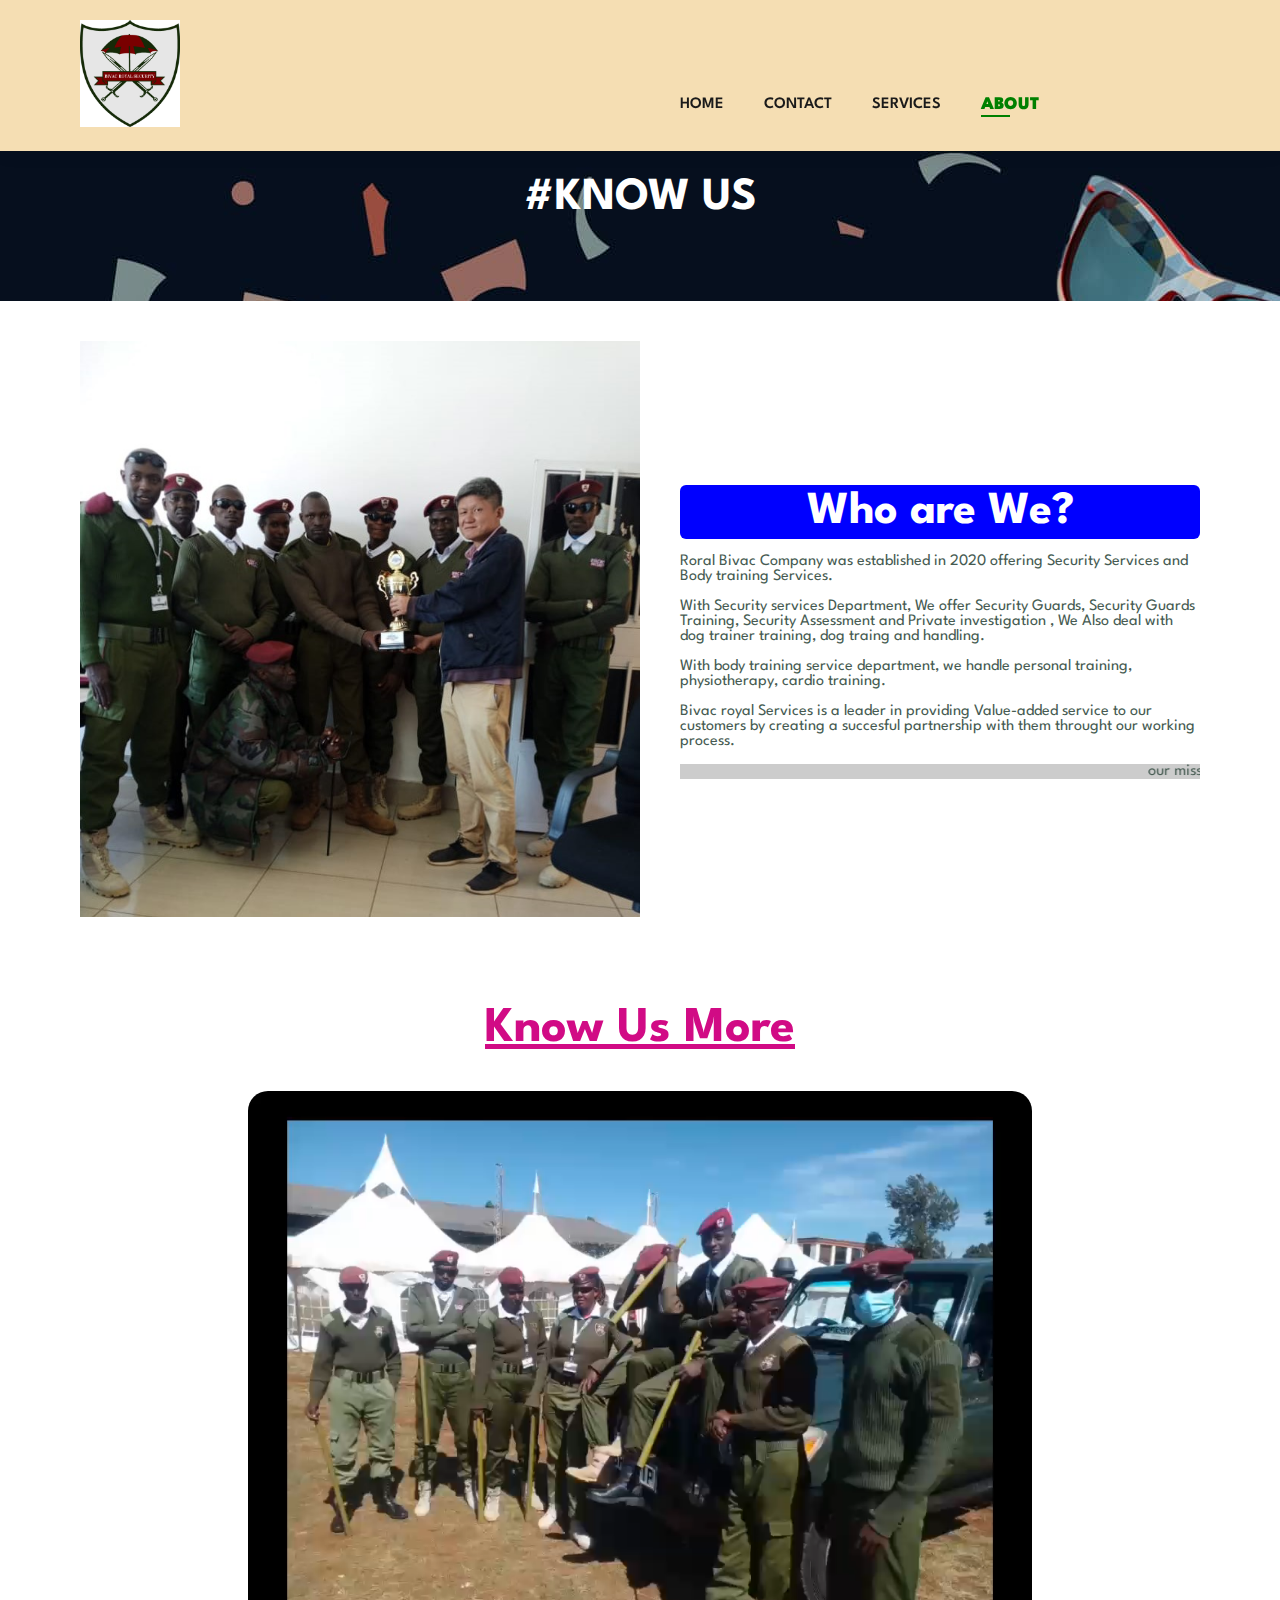
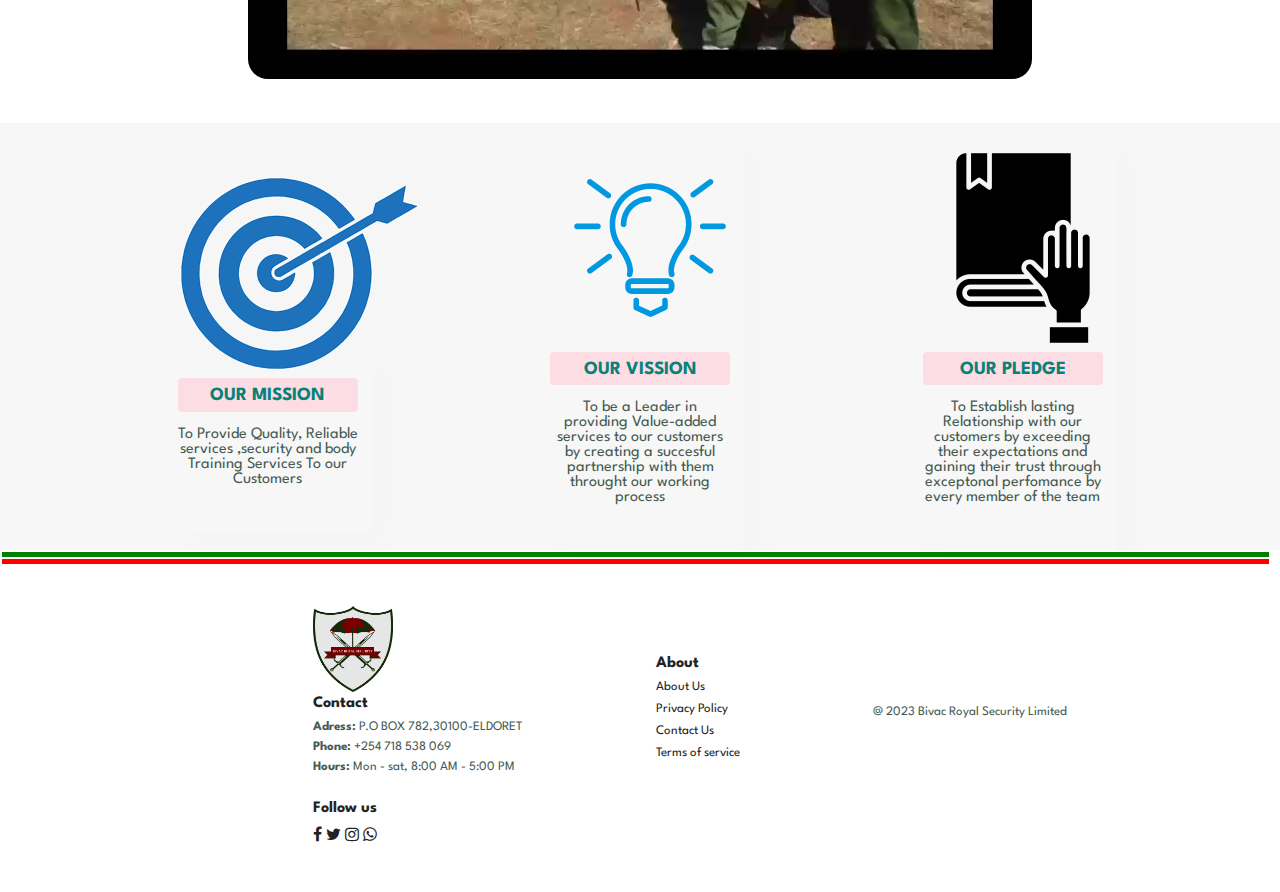
==== about.html @ 4a9f1ea0 "Add files via upload" ====
<!DOCTYPE html>
<html lang="en">
<head>
	<meta charset="UTF-8">
	<meta http-equiv="X-UA-Compatible" content="IE=edge">
	<meta name="viewport" content="width=device-width, initial-scale=1.0">
	<title>BIVAC ROYAL SECURITY SERVICES</title>
	<link rel="stylesheet" href="index.css">
	<link rel="stylesheet" href="https://cdnjs.cloudflare.com/ajax/libs/font-awesome/4.7.0/css/font-awesome.min.css">
	<link rel="stylesheet" href="https://cdnjs.cloudflare.com/ajax/libs/font-awesome/4.7.0/css/font-awesome.min.css">

</head>
<body>

	<section id="header">
	<a href="#"> <img src="images/logo.jpg" alt="logo" class="logo"> </a>
	<div>
		<marquee><h3 class="head">BIVAC ROYAL SECURITY</h3></marquee>
		<ul id="navbar">
			<li><a  href="index.html">HOME</a></li>
			<li><a href="contact.html">CONTACT</a></li>
			<li><a href="services.html">SERVICES</a></li>
			<li><a class="active" href="about.html">ABOUT</a></li>
			<button id="btn"><i class="fa fa-close"></i></button>
		</ul>
	</div>
	<div id="mobile">
		<i id="bar" class="fa fa-bars"></i>
	</div>
	</section>

	<section id="page-header" class="about-header">
	<h2>#KNOW US</h2>
		
	</section>


	<section id="about-head" class="section-p1">
        <img src="images/image12.jpeg" alt="our guards">
        <div class="div1">
            <h2>Who are We?</h2>
            <p>Roral Bivac Company was established in 2020 offering 
                Security Services and Body training Services. <br> <br> With Security services Department,
			We offer Security Guards, Security Guards Training, Security Assessment and Private investigation 
		, We Also deal with dog trainer training, dog traing and handling.
	<br> <br>
	With body training service department, we handle personal training, physiotherapy, cardio training.
	<br>
	<br>
	Bivac royal Services is a leader in providing Value-added service to our customers by creating a 
	succesful partnership with them throught our working process.
	<br>
	<br>
	<marquee bgcolor="#ccc">our mission is to Provide quality and reliable services to our Customers</marquee>
</p>
        </div>
		
	</section>

	<section id="about-us" class="section-p1">
		<h1>Know Us More</h1>
		<div class="video">
			<video autoplay loop muted src="images/video1.mp4"></video>
		</div>

	</section>
    <section id="mission">
		<div class="fe-box">
			<img class="mis" src="images/mission.png">
			<h3>OUR MISSION</h3>
			<P>To Provide Quality, Reliable services
				,security and body Training Services To our Customers
			</P>
		</div>
		<div class="fe-box">
			<img src="images/vission.jpg">
			<h3>OUR VISSION</h3>
			<p>To be a Leader in providing Value-added services to our customers by creating a 
				succesful partnership with them throught our working process
			</p>
			
		</div>
		<div class="fe-box">
			<img src="images/pledge.png">
			<h3>OUR PLEDGE</h3>
			<p>To Establish lasting Relationship with our customers by exceeding their expectations
				and gaining their trust through exceptonal perfomance by every member of the team
			</p>
			
	</section>

	<div class="zero"></div>
		<div class="two"></div>

	 <footer class="section-p1">
		<div class="col">
			<img class="logo2" src="images/logo.jpg">
			<h4>Contact</h4>
			<p><strong>Adress:</strong> P.O BOX 782,30100-ELDORET</p>
			<p><strong>Phone:</strong>  +254 718 538 069</p>
			<p><strong>Hours:</strong> Mon - sat, 8:00 AM - 5:00 PM</p>
        <div class="follow">
			<h4>Follow us</h4>
			<div class="icon">
				<a href="#" class="fa fa-facebook"></a>
				<a href="#" class="fa fa-twitter"></a>
				<a href="#" class="fa fa-instagram"></a>
				<a href="https://wa.link/ylx8cw" class="fa fa-whatsapp"></a>
			</div>
		</div>
	</div>

	<div class="colum">
		<h4>About</h4>
		<a href="About.html">About Us</a>
		<a href="#">Privacy Policy</a>
		<a href="contact.html">Contact Us</a>
		<a href="terms.html">Terms of service</a>
	</div>

	<div class="copyright">
		<p>@ 2023 Bivac Royal Security Limited</p>
	</div>
	 </footer>
	 
	 

	<script src="script.js"></script>
</body>
</html>
---- index.css ----
@import url("https://fonts.googleapis.com/css?family=Spartan:wght@100;200;300;400;500;600;700;800;900&display=swap");
*{
    margin: 0;
    padding: 0;
    box-sizing: border-box;
    font-family: 'spartan', sans-serif;
}
h1{
    font-size: 50px;
    line-height: 64px;
    color: #222;
}
h2{
    font-size: 46px;
    line-height: 54px;
    color: #222;
}
h4{
    font-size: 20px;
    color: #222;
    

}
h6{
    font-weight: 700;
    font-size: 12;
}
p{
    font-size: 16;
    color: #465b52;
    margin: 15px 0 20px 0;
}
.section-p1{

    padding: 40px 80px;
}
.section-m1{
    margin: 40px 0;
}
body{
    width: 100%;
}
#mobile{
    display: none;
    align-items: center;
}

#btn{
    display: none;
}
#header{
    display: flex;
    justify-content: space-between;
    align-items: center;
    padding: 20px 80px;
    background: wheat;
    box-shadow: 0 5px 15px rgb(0,0,0,0.06);
    position: sticky;
    top: 0;
    left: 0;
}
.logo{
    width: 100px;
    
}
#navbar{
    display: flex;
    justify-content: center;
    align-items: center;
}
#navbar li{
    list-style: none;
    padding: 0 20px;
    position: relative;
}
#navbar li a{
    text-decoration: none;
    font-size: 16px;
    font-weight: 600;
    color: #1a1a1a;
    transition: 0.3s ease;
}
#navbar li a:hover,
#navbar li a.active
{
    color: green;
    font-weight: 900;
    font-size: 18px;

}
#navbar li a.active::after
{
    content: "";
    width: 30%;
    height: 2px;
    background: green;
    position: absolute;
    bottom: -4px;
    left: 20px;

}
#navbar.active{
    right: 0;
}
.head{
    color: blue;
    margin-right: 300px;
    font-size: 36px;
    margin-bottom: 20px;
    padding-left: 0;
   
}


#hero{
background-image: url(images/image3.jpeg);
background-size: cover;
height: 90vh;
width: 100%;
padding: 0 80px;

display: flex;
justify-content: center;
align-items: flex-start;
flex-direction: column;
}

#hero h4{
    color: rgb(247, 242, 242);
     
    padding-bottom: 30px;
    font-weight: bold;
    font-size: 30px;
    
}
#hero p{
    color: rgb(223, 58, 86);
    font-size: 18px;
    font-weight: bold;
}

#hero button{
    font-size: 14px;
    font-weight: 900;
    padding: 15px 30px;
    color: #000;
    background-color: #fff;
    border-radius: 5px;
    cursor: pointer;
    border: none;
    outline: none;
    transition: 0.2s;
}
#hero button:hover{
    background-color: #0cc267;
    color: white;
}

.par{
    background-color: rgba(61, 12, 151, 0.5);
    border-radius: 8px;
    text-align: center;
    justify-content: center;
    width: 500px;
    height: 250px;
    
}

#feature{
    display: flex;
    align-items: center;
    justify-content: space-between;
    flex-wrap: wrap;
}

#feature .fe-box{
    width: 210px;
    text-align: center;
    padding: 25px 15px;
    box-shadow: 20px 20px 34px rgba(0,0,0,0.03);
    border: ipx solid #cce7d0;
    border-radius: 8px;
    margin: 15px 0;

}

#feature .fe-box:hover{
    box-shadow: 10px 10px 54px rgba(26, 17, 197, 1);
}

#feature .fe-box h6{
    padding: 9px 8px 6px 8px;
    line-height: 1;
    border-radius: 4px;
    color: #088178;
    background-color: #fddde4;
}
#feature .fe-box img{
    width: 100%;
    margin-bottom: 5px;
}

#banner{
    display: flex;
    
    align-items: center;
    background-color: #041e42;
    background-position: 20% 30%;
    margin-bottom: 20px;
    height: 60vh;
    flex-direction: column;
}
#banner h4{
    color: #fff;
    font-size: 22px;
    padding-left: 50px;
    margin-top: 80px;

}
#banner h2{
    color: #5f06c5;
    font-size: 32px;
    font-weight: 900;
    padding: 10px 0;

}
#banner span{
    color: #0cc267;
    

}
button.normal{
    font-size: 16px;
    font-weight: 600;
    padding: 15px 30px;
    color: #000;
    background-color: #fff;
    border-radius: 5px;
    cursor: pointer;
    border: none;
    outline: none;
    transition: 0.2s;

}
#banner button:hover{
    background-color: #0cc267;
    color: white;
}
#newsletter{
    display: flex;
    justify-content: space-between;
    align-items: center;
    background-color: #041e42;
    background-position: 20% 30%;
    margin-bottom: 20px;
}

#newsletter h4{
    font-size: 22px;
    font-weight: 700;
    color: white;
}

#newsletter p{
    font-size: 14px;
    font-weight: 600;
    color: rgb(50, 155, 8);
}

#newsletter input{
    height: 3.125rem;
    padding: 0 1.25rem;
    font-size: 14px;
    width: 100%;
    border: 1px solid transparent;
    border-radius: 4px;
    outline: none;
    border-top-right-radius: 0;
    border-bottom-right-radius: 0;
}
#newsletter button{
    background-color: #0cc267;
    color: #fff;
    white-space: nowrap;
    border-top-left-radius: 0;
    border-bottom-left-radius: 0;
}

#newsletter .form{
    display: flex;
    width: 40%;
    
}
.logo2{
    width: 80px;
}
footer{
    display: flex;
    flex-wrap: wrap;
    justify-content: space-evenly;
    margin-left: 100px;
}
footer .colum{
     display: flex;
     flex-direction: column;
     margin-top: 50px;
}

footer h4{
    font-size: 16px;
    padding-bottom: 10px;
}
footer p{
    font-size: 13px;
    margin: 0 0 8px 0;
    
    
}
footer a{
    font-size: 13px;
    text-decoration: none;
    color: #222;
    margin-bottom: 10px;
}
footer .follow{
    padding-top: 20px;
}
footer .follow i{
    color: green;
    padding-right: 4px;
    cursor: pointer;
}
.copyright{
    margin-top: 100px;
}
footer .follow i:hover,
footer a:hover{
    color: blue;
}
.zero{
    background-color: green;
    width: 99%;
    height: 5px;
    padding-left: 10px;
    margin: 2px;

}
.two{
    background-color: red;
    width: 99%;
    height: 5px;
    padding-left: 10px;
    margin: 2px;

}



/* media Quary */


@media (max-width:799px)
/* home page */
{
    #navbar{
        display: flex;
        flex-direction: column;
        align-items: flex-start;
        justify-content: flex-start;
        position: fixed;
        top: 0;
        right: -300px;
        height: 100vh;
        width: 300px;
        background-color: #cce7d0;
        box-shadow: 0 40px 60px rgba(0,0,0,0.1);
        padding: 80px 0 0 10px;
        transition: 0.3s;
    }
    #navbar li{
        margin-bottom: 20px;
    }
  #mobile{
    display: flex;
    align-items: center;

    }
    #mobile i{
        color: rgb(0, 17, 255);
        font-size: 24px;
        padding-left: 20px;
    }
    #btn{
        position: absolute;
        top: 30px;
        left: 30px;
        color: red;
        font-size: 24px;
        display: initial;
    }
    #hero{
        height: 70vh;
        padding: 0 80px;
        background-position: left 30% right 30%;

    }
    #banner{
        height: 30vh;
    }
    #newsletter .form{
        width: 80%;
        
    }
    #newsletter{
        flex-direction: column;
    }

    
   

}

@media (max-width:477px) {
    #header{
        padding: 8px 20px;

    }
    #header .head{
        font-size: 16px;
        padding-left: 40px;
        
        word-wrap: initial;
        white-space: nowrap;
    }
    #header .logo{
        width: 70px;
        padding-left: 0;
    }
    #hero{
        padding: 0 20px;
        background-position: 55%;
       
        
        
    }
    #hero h4{
        font-size: 18px;
        padding-left: 0px;
        
    }
    #banner{
        height: 50vh;
    }
    #newsletter .form{
        width: 150%;  
    }
    #hero .par{
        margin-left: 0;
        width: 100%;
        height: 190px;
    }
   footer .copyright{
    text-align: start;
   }

   /*about page */
   #about-head{
    flex-direction: column;
    padding: 9px;
    

   }
   #about-head img{
    width: 100%;
    margin-top: 20px;
   }
   #about-head h2{
    white-space: nowrap;
    font-size: 20px;
   }
   #about-head .div1{
    padding-left: 0px;
   }
   #about-us .video {
    width: 100%;
    margin-top: 1px;
    border-radius: 10px;
    padding: 0;
    height: 100%;
 }
   #about-us h1{
    font-size: 23px;
   }


   /* service page */

.about-header h2{
   font-size: 24px;
   margin-bottom: 5px;
}


}
/* end of media Quary */

/* ABOUT PAGE */
 #page-header.about-header{
    background-image: url("images/abouth.jpg");
    width: 100%;
    height: 150px;
   padding-top: 20px;
 }
 #page-header h2{
    color: #fff;
    text-align: center;
    
 }
#page-header p{
    color: #fff;
    text-align: center;
}

 #about-head img{
      width: 50%;
      height: auto;
 }
 #about-head{
    display: flex;
    align-items: center;
 }
 #about-head h2{
    background-color: blue;
    color: white;
    border-radius: 6px;
    text-align: center;
 }
 #about-head div{
    padding-left: 40px;
    padding-top: 30px;
 }
 #about-us{
    text-align: center;
 }
 #about-us .video video{
    width: 70%;
    height: 100%;
    margin-top: 30px;
    border-radius: 20px;
 }
 #mission{
    display: flex;
    align-items: center;
    justify-content: space-evenly;
    flex-wrap: wrap;
    background-color: rgba(0,0,0,0.03);
    
}

#mission .fe-box{
    width: 210px;
    text-align: center;
    padding: 25px 15px;
    box-shadow: 20px 20px 34px rgba(0,0,0,0.01);
    border: ipx solid #cce7d0;
    border-radius: 8px;
    

}

#mission .fe-box:hover{
    box-shadow: 10px 10px 54px rgba(26, 17, 197, 1);
}

#mission .fe-box h3{
    padding: 9px 8px 6px 8px;
    line-height: 1;
    border-radius: 4px;
    color: #088178;
    background-color: #fddde4;
}
#misssion .fe-box img{
    width: 100%;
    margin-bottom: 5px;
}
#about-us h1{
    text-decoration: underline;
    color: #d10b85;
}


/* contact page */
#contact-details{
    display: flex;
    align-items: center;
    justify-content: space-between;
}
#contact-details li{
    list-style: none;
    margin-bottom: 40px;

}
#contact-details span{
    color: blue;
    font-size: 18px;
}
#contact-details h3{
    margin-bottom: 20px;
    margin-top: 10px;
    
}
#contact-details h2{
    font-size: 22px;
}
#contact-details .map{
    width: 60%;
    height: 400px;

}
#contact-details .map iframe{
    width: 100%;
    height: 100%;
}
#form-details{
    display: flex;
    flex-direction: row;
    justify-content: space-between;
    margin: 30px;
    padding: 80px;
    border: 1px solid #088178;
    
    width: 80%px;
    
    
}
#form-details form{
    width: 65%;
    display: flex;
    flex-direction: column;
    align-items: flex-start;

}
#form-details form span{
    font-size: 14px;
}
#form-details form h2{
    font-size: 26px;
    line-height: 35px;
    padding: 20px 0;
}
#form-details form input,#form-details form textarea
{
    width: 100%;
    padding: 12px 15px;
    outline: none;
    margin-bottom: 20px;
    border: 1px solid #088178;
}
#form-details form button{
    background-color: #0cc267;
    color: #fff;
    margin-bottom: 20px;
}
#form-details .people{
    padding-bottom: 25px;
    
}
#form-details .people img{
    width: 65px;
    height: 65px;
    object-fit: cover;
    margin-right: 15px;
    border-radius: 50px;
}
#form-details .people div p{
    margin: 0;
    font-size: 13px;
    line-height: 25px;
}
#form-details .people p span{
    display: block;
    font-size: 16px;
    font-weight: 700;
    color: green;
}
#form-details .people{
    padding-bottom: 25px;
    display: flex;
    flex-direction: row;
    align-items: flex-start; 
    padding-left: 25px;
    margin-top: 40px;
}
#form-details .people div{
    padding-bottom: 25px;
    display: flex;
    align-items: flex-start;
    
}


/* service  page */
#services{
    margin-left: 20px;
    padding-top: 20px;
    
}
.check{
background-color: rgba(0,0,0,0.1);
border-radius: 5px;
padding-left: 10%;

}
 .check h1{
font-size: 26px;
}
.check h1 a{
    text-decoration: none;
    background-color: blue;
    color: white;
    border-radius: 4px;
    height: 20px;
    padding: 5px;
}

#services .service-head{
    background-image: url("images/image41.jpeg");
    width: 100%;
    background-size: cover;
    height: 100vh;
   padding: 0 80px;
   display: flex;
   justify-content: flex-start;
   align-items: flex-start;
   flex-direction: column;
   background-repeat: no-repeat;
   margin-bottom: 20px;
    
}
#services img{
    width: 210px;
    text-align: center;
    padding: 25px 15px;
    box-shadow: 20px 20px 34px rgba(0,0,0,0.03);
    border: 1px solid #cce7d0;
    border-radius: 8px;
    margin: 15px 0;

}
#services img:hover{
    box-shadow: 10px 10px 54px rgba(26, 17, 197, 1);
    
}

#services h2{
    font-size: 26px;
    color: blue;
   margin-bottom: 10px;
   text-align: center;
   font-weight: 900;
   text-decoration: underline;
    
}
#services .service-head {
    font-weight: 600;
    color: rgb(221, 60, 60);
}
#services .services-list{
    background-color: grey;
    margin: 5px;
    width: 90%;
    margin-left: 15px;
}
#services .services-list h4{
    color: white;
    padding-top: 10px;
    padding-left: 10px;
    padding-bottom: 5px;
    background-color: blue;
    width: 70%;
    border-radius: 6px;
}
#services .services-list p{
    font-weight: 600;
    color: white;
}

/* media query contact page */

@media (max-width:477px){
#contact-details{
    display: block;
   padding-left: 10px;
   
   
    
}
#contact-details li{
    list-style: none;
    margin-bottom: 20px;

}
#contact-details span{
    color: blue;
    font-size: 18px;
    padding: 0;
}
#contact-details h3{
    margin-bottom: 10px;
    margin-top: 10px;
    
}
#contact-details h2{
    font-size: 18px;
    line-height: 24px;
}
#contact-details .map{
    width: 100%;
    height: 250px;

}
#contact-details .map iframe{
    width: 100%;
    height: 100%;
}
#form-details{
    display: block;
    flex-direction: column;
    margin: 5px;
    padding: 10px;
    
    
    
    
}
#form-details form{
  width: 100%;
  margin: 0;
}
#form-details form span{
    font-size: 14px;
}
#form-details form h2{
    font-size: 22px;
    line-height: 30px;
    padding: 16px 0;
}
#form-details form input,#form-details form textarea
{
    width: 95%;
    padding: 9px 10px;
    outline: none;
    margin-bottom: 20px;
    border: 1px solid #088178;
    
}
#form-details form button{
    background-color: #0cc267;
    color: #fff;
    margin-bottom: 20px;
}
#form-details .people{
    padding-bottom: 25px;
    
}
#form-details .people img{
    width: 65px;
    height: 65px;
    object-fit: cover;
    margin-right: 15px;
    border-radius: 50px;
}
#form-details .people div p{
    margin: 0;
    font-size: 13px;
    line-height: 25px;
}
#form-details .people p span{
    display: block;
    font-size: 16px;
    font-weight: 700;
    color: green;
}
#form-details .people{
    padding-bottom: 10px;
    display: flex;
    flex-direction: row;
    align-items: flex-start; 
    padding-left: 25px;
    margin-top: 20px;
}
#form-details .people div{
    padding-bottom: 25px;
    display: flex;
    align-items: flex-start; 
}
#about-us .video{
    width: 100%;
}

.check h1{
    font-size: 20px;
    line-height: 40px;
    
    }
    .check h1 a{
        text-decoration: none;
        background-color: blue;
        color: white;
        border-radius: 4px;
        height: 20px;
        padding: 5px;
    }
    #services h2 {
        font-size: 22px;
        margin-bottom: 5px;
        text-align: center;
        white-space: nowrap;
    }
   

}

@media (max-width:799px){

    #contact-details{
        display: block;
       padding-left: 20px;
       
       
        
    }
    #contact-details li{
        list-style: none;
        margin-bottom: 20px;
    
    }
    #contact-details span{
        color: blue;
        font-size: 18px;
        padding: 0;
    }
    #contact-details h3{
        margin-bottom: 10px;
        margin-top: 10px;
        
    }
    #contact-details h2{
        font-size: 18px;
        line-height: 24px;
    }
    #contact-details .map{
        width: 100%;
        height: 300px;
    
    }
    #contact-details .map iframe{
        width: 100%;
        height: 100%;
    }
    #form-details{
        display: block;
        flex-direction: column;
        margin: 5px;
        padding: 10px; 
        
    }
    #form-details form{
      width: 100%;
      margin: 0;
    }
    #form-details form span{
        font-size: 14px;
    }
    #form-details form h2{
        font-size: 22px;
        line-height: 30px;
        padding: 16px 0;
    }
    #form-details form input,#form-details form textarea
    {
        width: 95%;
        padding: 9px 10px;
        outline: none;
        margin-bottom: 20px;
        border: 1px solid #088178;
        
    }
    #form-details form button{
        background-color: #0cc267;
        color: #fff;
        margin-bottom: 20px;
    }
    #form-details .people{
        padding-bottom: 25px;
        
    }
    #form-details .people img{
        width: 65px;
        height: 65px;
        object-fit: cover;
        margin-right: 15px;
        border-radius: 50px;
    }
    #form-details .people div p{
        margin: 0;
        font-size: 13px;
        line-height: 25px;
    }
    #form-details .people p span{
        display: block;
        font-size: 16px;
        font-weight: 700;
        color: green;
    }
    #form-details .people{
        padding-bottom: 10px;
        display: flex;
        flex-direction: row;
        align-items: flex-start; 
        padding-left: 25px;
        margin-top: 20px;
    }
    #form-details .people div{
        padding-bottom: 25px;
        display: flex;
        align-items: flex-start; 
    }
    footer {
        display: flex;
        flex-wrap: nowrap;
        flex-direction: column;
        justify-content: space-evenly;
        margin-left: 100px;
    }
    #about-us .video{
        width: 100%;
    }
    #about-us{
        padding: 0;
        margin: 0;
    }
}

/* terms page */
#page-header.terms-header{
    background-image: url("images/abouth.jpg");
    width: 100%;
    height: 150px;
   padding-top: 20px;
 }
 #page-header h2{
    color: #fff;
    text-align: center;
    
 }
#page-header p{
    color: #fff;
    text-align: center;
}

 #terms-head img{
      width: 500px;
      border-radius: 10px;
      height: 200;
      
 }
 #terms-head{
    display: flex;
    align-items: center;
 }
 #terms-head h2{
    background-color: blue;
    color: white;
    border-radius: 6px;
    text-align: center;
 }
 #terms-head div{
    padding-left: 40px;
    padding-top: 30px;
 }
 #about-us{
    text-align: center;
 }
 #program-work{
    padding: 80px;
    background-color: rgba(82, 240, 142, 0.3);
    padding-top: 10px;
    
 }
 #program-work h2{
    text-align: center;
    color: palevioletred;
 }
 #program-work h5{
 color: rgb(244, 244, 248);
 padding-left: 200px;
 background-color: #e973bc;
 width: 40%;
 padding: 10px;
 border-radius: 6px;
 }
 #program-work p{
    color: #000;
    font-weight: 600;
 }

 /* terms media query */

 @media (max-width:799px){
    
    #page-header.terms-header{
        width: 100%;
        height: 150px;
       padding-top: 10px;
     }
     #page-header h2{
        color: #fff;
        text-align: center;
        
     }
    #page-header p{
        color: #fff;
        text-align: center;
    }
    
     #terms-head img{
          width: 400px;
          border-radius: 10px;
          height: 200;
          margin-top: 10px;
          
     }
     #terms-head{
        display: block;
        margin: 0;
        padding: 0;
        
     }
     #terms-head h2{
        padding: 0;
        width: 90%;
        margin-bottom: 10px;
     }
     #terms-head p{
        width: 90%;
     
     }
    
     #program-work{
        padding: 0;
        background-color: rgba(82, 240, 142, 0.3);
        padding-top: 10px;
        
     }
     #program-work h2{
        text-align: flex-start;
        color: palevioletred;
        width: 90%;
        padding-left: 0;
        font-size: 26px;
     }
     #program-work h5{
     color: rgb(244, 244, 248);
     padding-left: 200px;
     background-color: #e973bc;
     width: 60%;
     padding: 10px;
     border-radius: 6px;
     }
     #program-work p{
        color: #000;
        font-weight: 600;
        align-items: center;
        width: 90%;
     }
 }

 @media (max-width:477px){
    #terms-head h2{
        padding: 2px;
        width: 100%;
        margin-bottom: 10px;
     }
     #terms-head p{
        width: 100%;
        padding-left: 20px;
     
     }
    
     #program-work{
        padding: 20px;
        padding-top: 10px;
        
     }
     #program-work h2{
        text-align: flex-start;
        color: palevioletred;
        width: 100%;
        padding-left: 9px;
        font-size: 26px;
     }
     #program-work h5{
     color: rgb(244, 244, 248);
     padding-left: 20px;
     background-color: #e973bc;
     width: 90%;
     padding: 10px;
     border-radius: 6px;
     }
     #program-work p{
        color: #000;
        font-weight: 600;
        align-items: center;
        width: 100%;
     }
     #terms-head img{
        width: 300px;
        border-radius: 20px;
        padding-left: 50px;
        margin-top: 10px;
     }    
 }
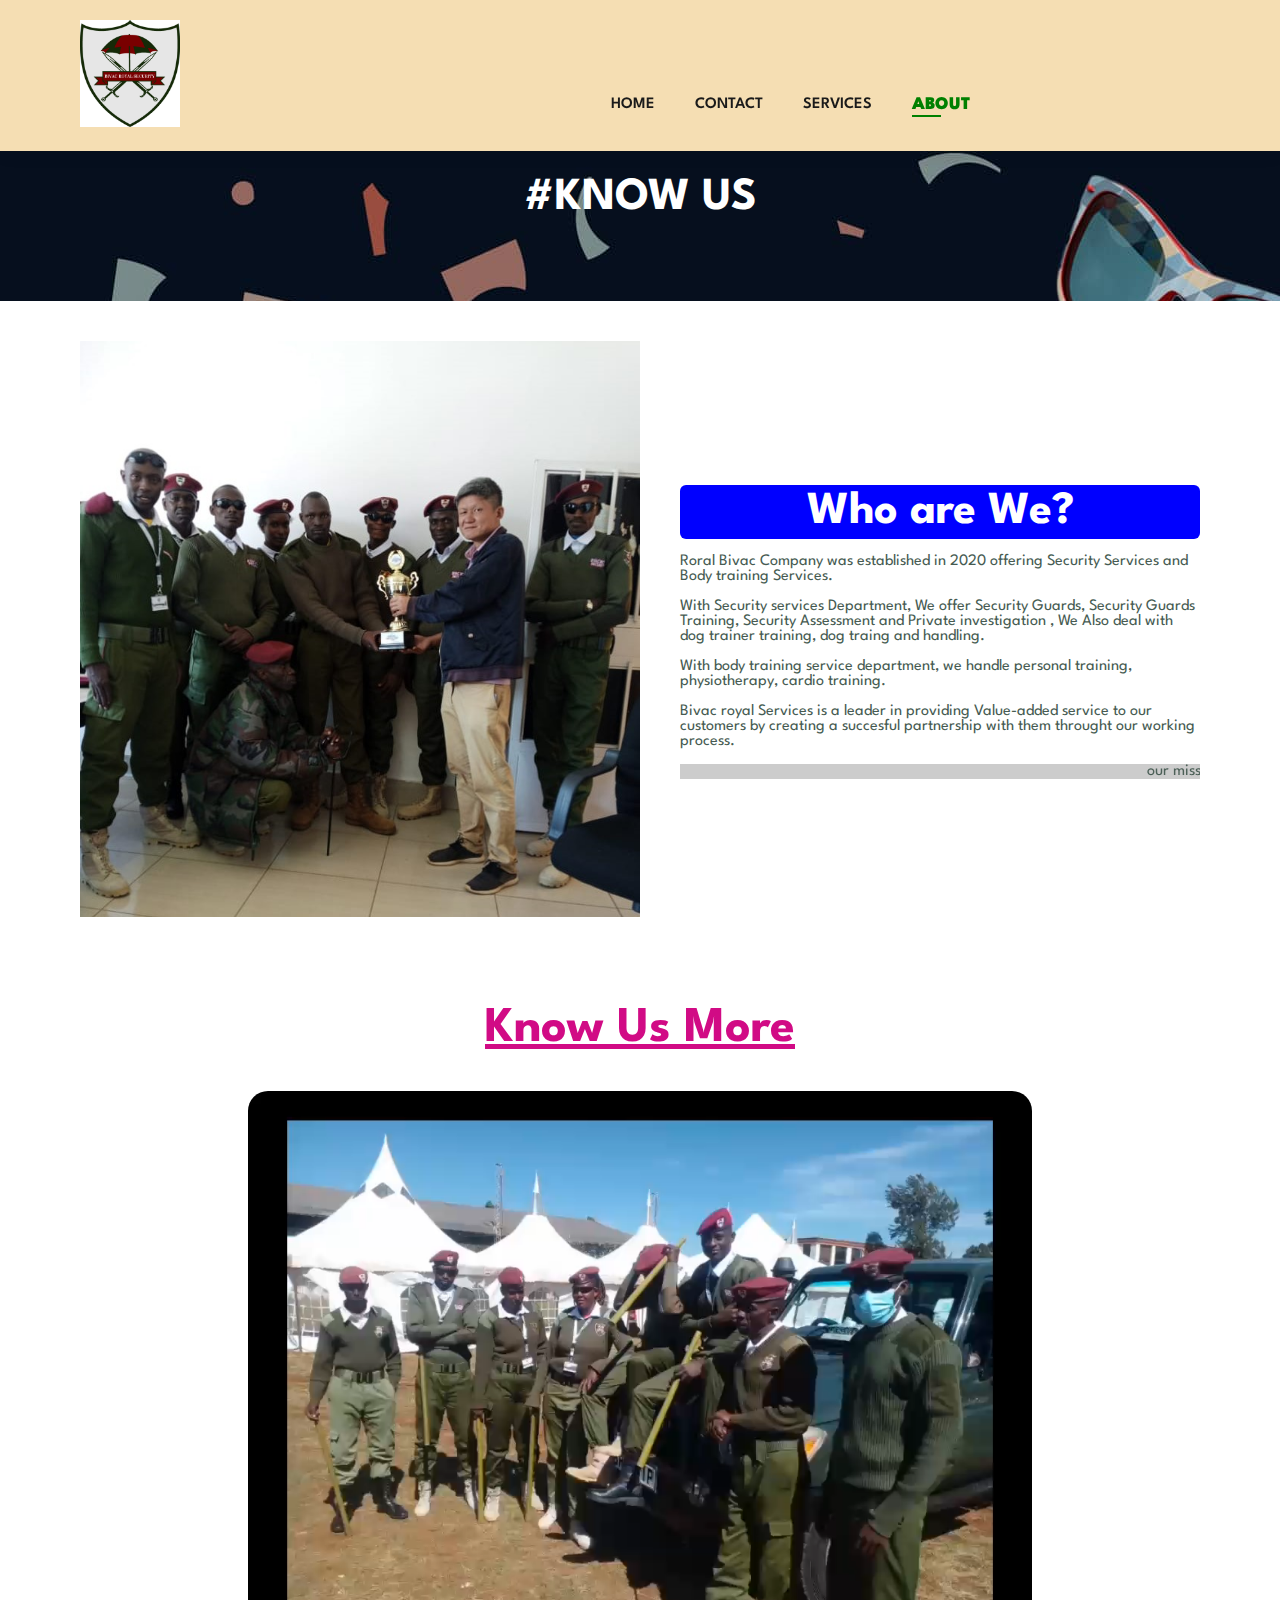
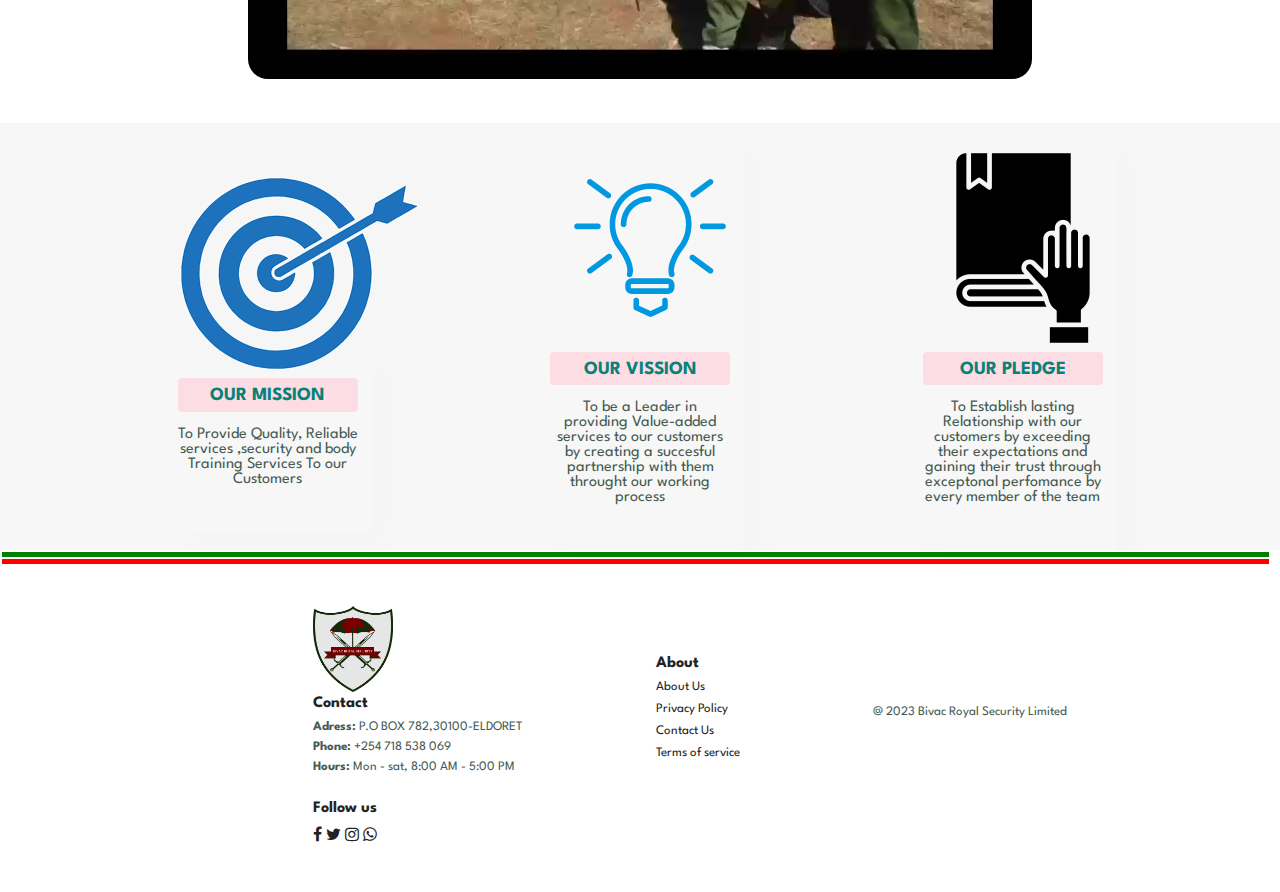
==== commit 53dc8ac3: "Update about.html" ====
--- a/about.html
+++ b/about.html
@@ -4,7 +4,7 @@
 	<meta charset="UTF-8">
 	<meta http-equiv="X-UA-Compatible" content="IE=edge">
 	<meta name="viewport" content="width=device-width, initial-scale=1.0">
-	<title>BIVAC ROYAL SECURITY SERVICES</title>
+	<title>BIVAC ROYAL SECURITY LIMITED</title>
 	<link rel="stylesheet" href="index.css">
 	<link rel="stylesheet" href="https://cdnjs.cloudflare.com/ajax/libs/font-awesome/4.7.0/css/font-awesome.min.css">
 	<link rel="stylesheet" href="https://cdnjs.cloudflare.com/ajax/libs/font-awesome/4.7.0/css/font-awesome.min.css">
@@ -15,7 +15,7 @@
 	<section id="header">
 	<a href="#"> <img src="images/logo.jpg" alt="logo" class="logo"> </a>
 	<div>
-		<marquee><h3 class="head">BIVAC ROYAL SECURITY</h3></marquee>
+		<marquee><h3 class="head">BIVAC ROYAL SECURITY LIMITED</h3></marquee>
 		<ul id="navbar">
 			<li><a  href="index.html">HOME</a></li>
 			<li><a href="contact.html">CONTACT</a></li>
@@ -127,4 +127,4 @@
 
 	<script src="script.js"></script>
 </body>
-</html>+</html>
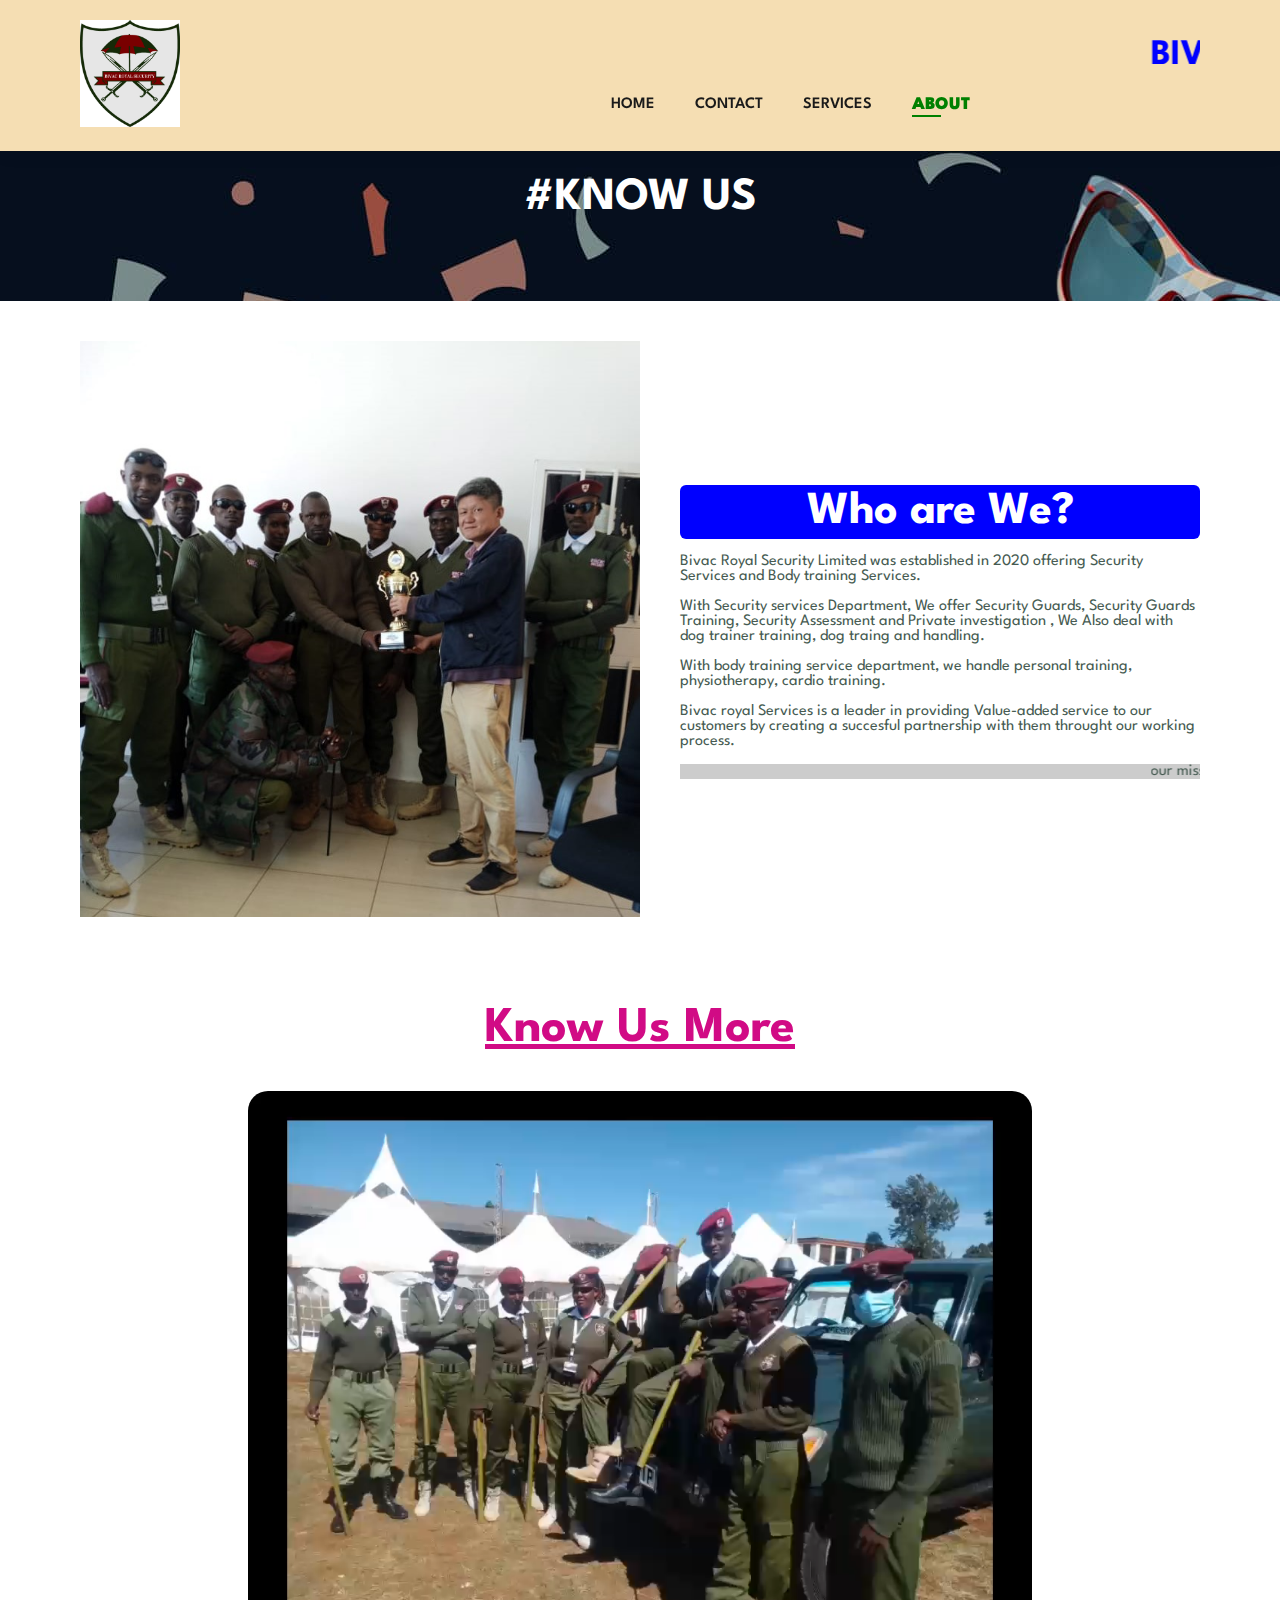
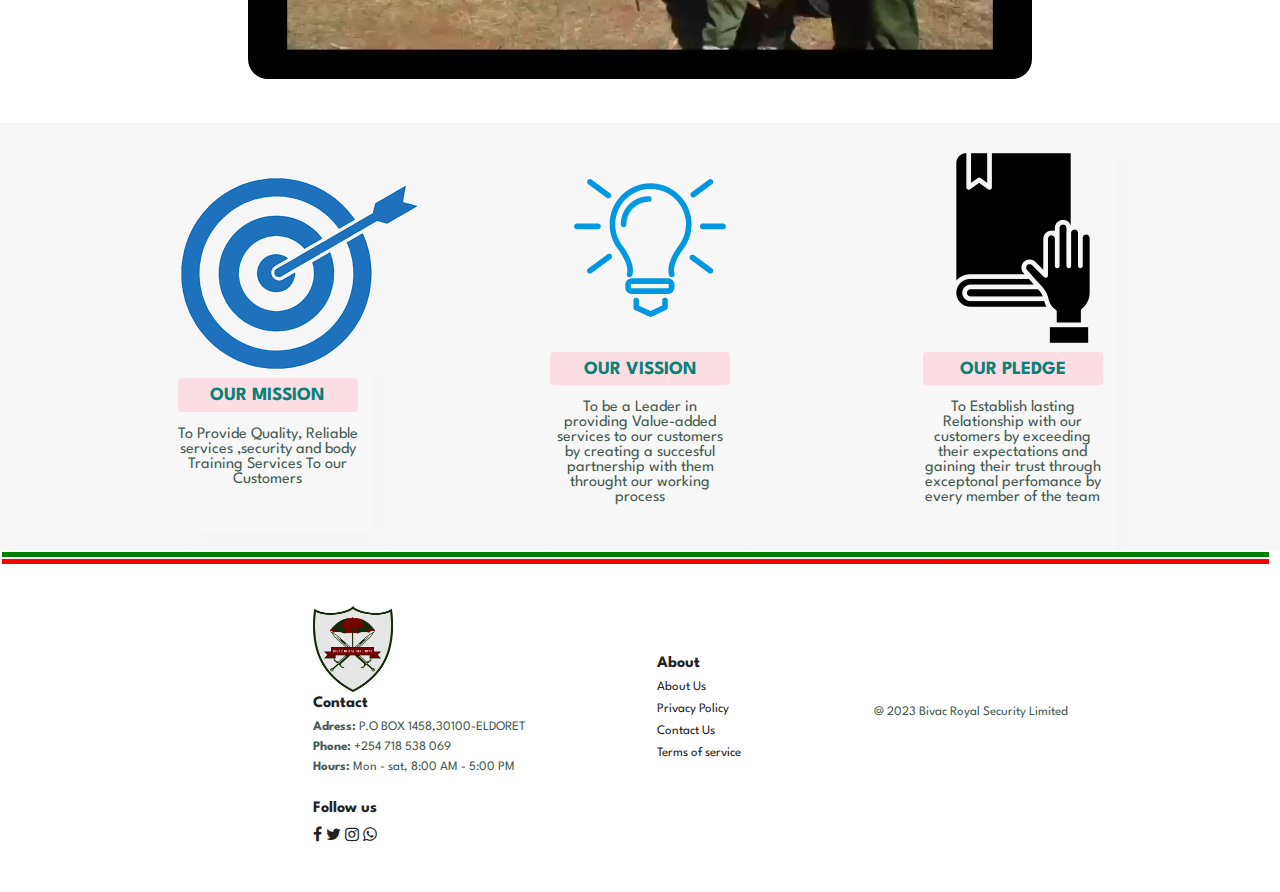
==== commit 77deb08b: "Update about.html" ====
--- a/about.html
+++ b/about.html
@@ -39,7 +39,7 @@
         <img src="images/image12.jpeg" alt="our guards">
         <div class="div1">
             <h2>Who are We?</h2>
-            <p>Roral Bivac Company was established in 2020 offering 
+            <p>Bivac Royal Security Limited was established in 2020 offering 
                 Security Services and Body training Services. <br> <br> With Security services Department,
 			We offer Security Guards, Security Guards Training, Security Assessment and Private investigation 
 		, We Also deal with dog trainer training, dog traing and handling.
@@ -96,7 +96,7 @@
 		<div class="col">
 			<img class="logo2" src="images/logo.jpg">
 			<h4>Contact</h4>
-			<p><strong>Adress:</strong> P.O BOX 782,30100-ELDORET</p>
+			<p><strong>Adress:</strong> P.O BOX 1458,30100-ELDORET</p>
 			<p><strong>Phone:</strong>  +254 718 538 069</p>
 			<p><strong>Hours:</strong> Mon - sat, 8:00 AM - 5:00 PM</p>
         <div class="follow">
